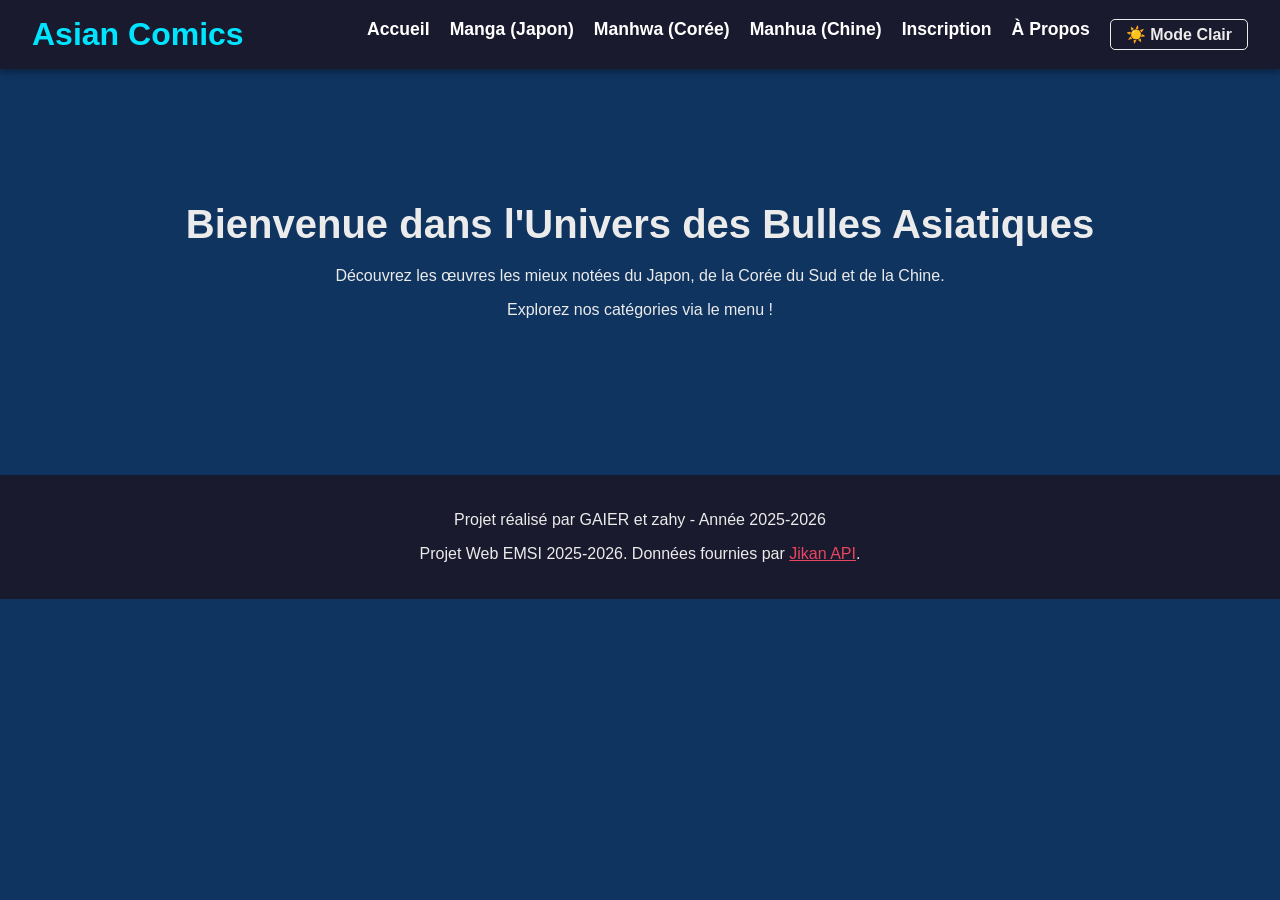
==== index.html @ 557c0ce2 "first commit" ====
<!DOCTYPE html>
<html lang="fr">
<head>
    <meta charset="UTF-8">
    <meta name="viewport" content="width=device-width, initial-scale=1.0">
    <title>Accueil - Asian Comics</title>
    <link rel="stylesheet" href="./style/style.css">
</head>
<body>
    <header>
        <h1>Asian Comics</h1>
        <nav>
            <ul>
                <li><a href="index.html">Accueil</a></li>
                <li><a href="./pages/manga.html">Manga (Japon)</a></li>
                <li><a href="./pages/manhwa.html">Manhwa (Corée)</a></li>
                <li><a href="./pages/manhua.html">Manhua (Chine)</a></li>
                <li><a href="./pages/inscription.html">Inscription</a></li>
                <li><a href="./pages/apropos.html">À Propos</a></li>
                <li><button id="theme-toggle" class="theme-btn">☀️ Mode Clair</button></li>
            </ul>
        </nav>
    </header>

    <main class="hero">
        <h2>Bienvenue dans l'Univers des Bulles Asiatiques</h2>
        <p>Découvrez les œuvres les mieux notées du Japon, de la Corée du Sud et de la Chine.</p>
        <p>Explorez nos catégories via le menu !</p>
    </main>

    <footer>
        <p>Projet réalisé par GAIER et zahy - Année 2025-2026</p>
        <p>Projet Web EMSI 2025-2026. Données fournies par <a href="https://jikan.moe/" target="_blank">Jikan API</a>.</p>
    </footer>
</body>
</html>
---- style/style.css ----
/* Variables Globales et Factorisation */
:root {
    --primary-color: #1a1a2e;
    --secondary-color: #16213e;
    --accent-color: #e94560;
    --text-color: #ebebeb;
    --bg-color: #0f3460;
    --card-bg: #1f4287;
}

body {
    font-family: 'Segoe UI', Tahoma, Geneva, Verdana, sans-serif;
    margin: 0;
    padding: 0;
    background-color: var(--bg-color);
    color: var(--text-color);
}

/* Menu de Navigation */
header {
    background-color: var(--primary-color);
    padding: 1rem 2rem;
    display: flex;
    justify-content: space-between;
    align-items: center;
    box-shadow: 0 4px 6px rgba(0,0,0,0.3);
}

header h1 {
    margin: 0;
    color: var(--accent-color);
}

nav ul {
    list-style: none;
    display: flex;
    gap: 20px;
    margin: 0;
    padding: 0;
}

nav a {
    color: white;
    text-decoration: none;
    font-weight: bold;
    font-size: 1.1rem;
    transition: color 0.3s ease;
}

nav a:hover {
    color: var(--accent-color);
}

/* Accueil - Hero Section */
.hero {
    text-align: center;
    padding: 100px 20px;
}

.hero h2 {
    font-size: 2.5rem;
    margin-bottom: 20px;
}

/* Grille pour les résultats API */
.grid-container {
    display: grid;
    /* Remplacez auto-fit par auto-fill ici : */
    grid-template-columns: repeat(auto-fill, minmax(280px, 1fr)); 
    gap: 25px;
    padding: 40px;
    max-width: 1200px;
    margin: 0 auto;
}

/* Cartes (Manga/Manhwa/Manhua) */
.card {
    background: var(--card-bg);
    border-radius: 10px;
    box-shadow: 0 4px 15px rgba(0,0,0,0.5);
    overflow: hidden;
    transition: transform 0.3s ease;
}

.card:hover {
    transform: translateY(-5px);
}

.card img {
    width: 100%;
    height: 400px;
    object-fit: cover;
    transition: transform 0.4s ease; /* Prépare l'animation fluide */
}

/* Applique le zoom uniquement sur l'image quand on survole toute la carte */
.card:hover img {
    transform: scale(1.08); /* Zoom de 8% */
}

.card-info {
    padding: 15px;
}

.card-info h3 {
    margin: 0 0 10px 0;
    font-size: 1.2rem;
    color: var(--accent-color);
}

.description {
    font-size: 0.9rem;
    height: 80px;
    overflow-y: auto;
    margin-bottom: 10px;
    color: #ccc;
}

/* Footer */
footer {
    text-align: center;
    padding: 20px;
    background-color: var(--primary-color);
    margin-top: 40px;
}

footer a {
    color: var(--accent-color);
}
/* --- Formulaire d'inscription --- */
.form-wrapper {
    display: flex;
    justify-content: center;
    padding: 40px 20px;
}

.form-container {
    background-color: var(--card-bg);
    padding: 30px;
    border-radius: 10px;
    box-shadow: 0 4px 15px rgba(0,0,0,0.5);
    width: 100%;
    max-width: 600px;
}

.form-container h2 {
    color: var(--accent-color);
    text-align: center;
    margin-top: 0;
}

.form-container p {
    text-align: center;
    margin-bottom: 20px;
    color: #ccc;
}

fieldset {
    border: 1px solid var(--secondary-color);
    border-radius: 8px;
    margin-bottom: 20px;
    padding: 15px;
}

legend {
    color: var(--accent-color);
    font-weight: bold;
    padding: 0 10px;
}

.input-group {
    display: flex;
    flex-direction: column;
    margin-bottom: 15px;
}

.input-group label {
    margin-bottom: 5px;
    font-weight: bold;
}

.input-group input, 
.input-group select {
    padding: 10px;
    border: none;
    border-radius: 5px;
    background-color: var(--bg-color);
    color: var(--text-color);
    font-family: inherit;
}

.input-group input:focus, 
.input-group select:focus {
    outline: 2px solid var(--accent-color);
}

.radio-label {
    margin-top: 0 !important;
    text-align: left !important;
    font-weight: bold;
}

.radio-group {
    display: flex;
    gap: 15px;
    margin-bottom: 10px;
}

.checkbox-group {
    margin-bottom: 20px;
    display: flex;
    align-items: center;
    gap: 10px;
}

.submit-btn {
    width: 100%;
    padding: 12px;
    background-color: var(--accent-color);
    color: white;
    border: none;
    border-radius: 5px;
    font-size: 1.1rem;
    font-weight: bold;
    cursor: pointer;
    transition: background-color 0.3s ease;
}

.submit-btn:hover {
    background-color: #d63d56;
}
/* Override text colors to turquoise */
header h1, 
.form-container h2, 
legend {
    color: #00E5FF !important;
}
/* Personnalisation de la couleur des titres individuels d'œuvres */
.card-info h3 {
    /* Code pour "Turquoise Vif" */
    color: #ccf517 !important;
}
/* Style for the Read/Info Button inside the cards */
.read-btn {
    display: block;
    text-align: center;
    background-color: transparent;
    color: #00CED1; /* Turquoise text */
    border: 2px solid #00CED1; /* Turquoise border */
    padding: 8px 15px;
    margin-top: 15px;
    border-radius: 5px;
    text-decoration: none;
    font-weight: bold;
    transition: all 0.3s ease;
}

/* Hover effect: Fills in the button with turquoise when hovered */
.read-btn:hover {
    background-color: #00CED1;
    color: #1a1a2e; /* Dark text on hover */
    box-shadow: 0 0 10px rgba(0, 206, 209, 0.5); /* Soft turquoise glow */
}
/* --- BARRE DE RECHERCHE --- */
.search-container {
    text-align: center;
    margin: 20px 0;
}

#search-bar {
    padding: 12px 20px;
    width: 80%;
    max-width: 500px;
    border-radius: 25px;
    border: 2px solid var(--accent-color);
    background-color: var(--card-bg);
    color: var(--text-color);
    font-size: 1rem;
    outline: none;
    transition: box-shadow 0.3s ease;
}

#search-bar:focus {
    box-shadow: 0 0 10px rgba(0, 206, 209, 0.5); /* Lueur Turquoise */
}

/* --- BOUTON DARK/LIGHT MODE --- */
.theme-btn {
    background: transparent;
    border: 1px solid var(--text-color);
    color: var(--text-color);
    padding: 5px 15px;
    border-radius: 5px;
    cursor: pointer;
    font-weight: bold;
    font-size: 1rem;
    transition: all 0.3s ease;
}

.theme-btn:hover {
    background: var(--text-color);
    color: var(--primary-color);
}

/* --- LIGHT MODE VARIABLES --- */
/* Quand le body a la classe 'light-mode', on remplace les couleurs foncées par des couleurs claires */
body.light-mode {
    --primary-color: #d1d8e0;
    --secondary-color: #a5b1c2;
    --bg-color: #f5f6fa;
    --card-bg: #ffffff;
    --text-color: #2f3640;
}

/* Ajustements spécifiques pour le mode clair pour garder un bon contraste */
body.light-mode header {
    background-color: #ffffff;
    color: #2f3640;
}

body.light-mode nav a {
    color: #2f3640;
}

body.light-mode nav a:hover {
    color: var(--accent-color);
}

body.light-mode .description {
    color: #718093;
}
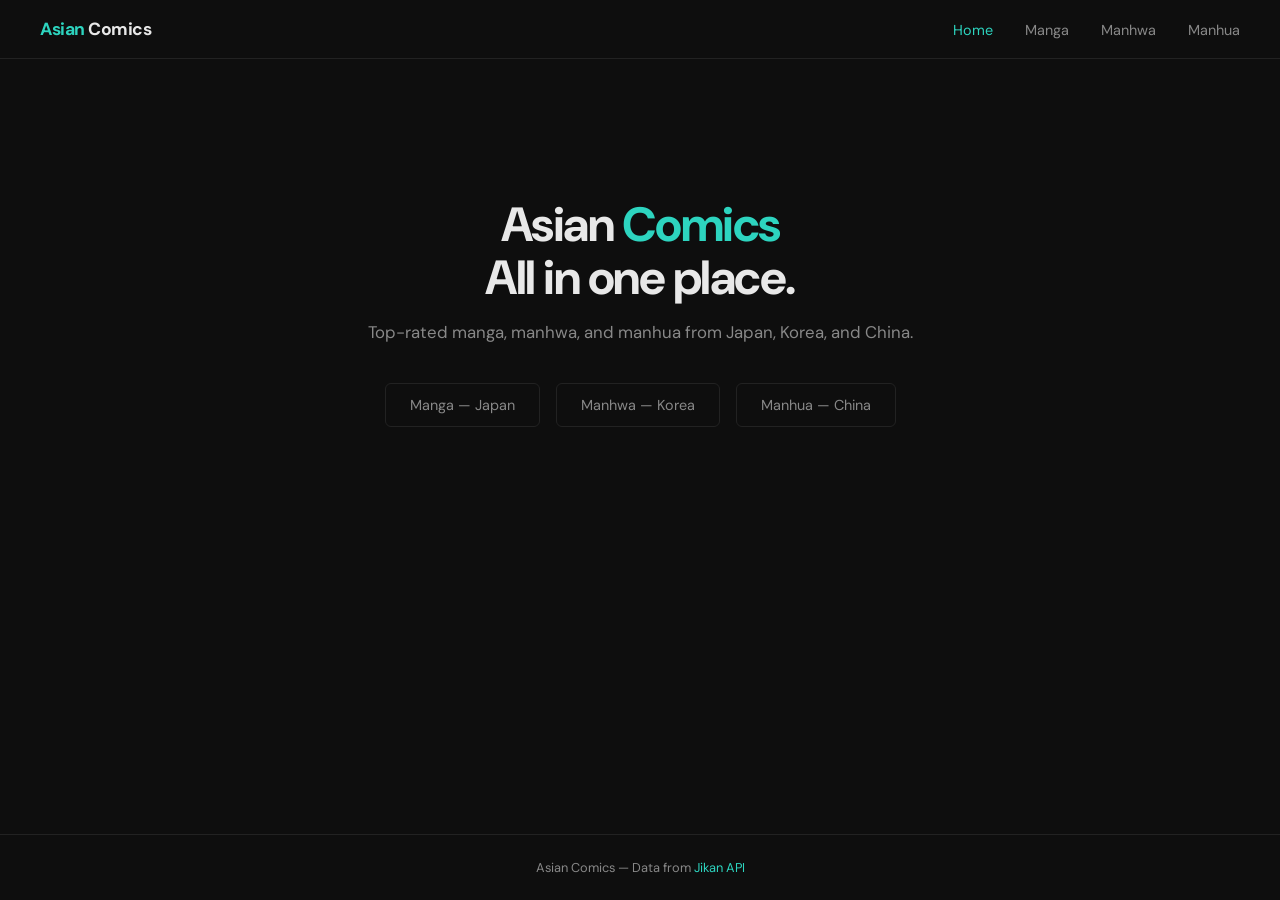
==== commit ba6fa55b: "v1" ====
--- a/index.html
+++ b/index.html
@@ -1,36 +1,38 @@
 <!DOCTYPE html>
-<html lang="fr">
+<html lang="en">
 <head>
-    <meta charset="UTF-8">
-    <meta name="viewport" content="width=device-width, initial-scale=1.0">
-    <title>Accueil - Asian Comics</title>
-    <link rel="stylesheet" href="./style/style.css">
+  <meta charset="UTF-8">
+  <meta name="viewport" content="width=device-width, initial-scale=1.0">
+  <title>Asian Comics</title>
+  <link rel="stylesheet" href="./style/style.css">
 </head>
 <body>
-    <header>
-        <h1>Asian Comics</h1>
-        <nav>
-            <ul>
-                <li><a href="index.html">Accueil</a></li>
-                <li><a href="./pages/manga.html">Manga (Japon)</a></li>
-                <li><a href="./pages/manhwa.html">Manhwa (Corée)</a></li>
-                <li><a href="./pages/manhua.html">Manhua (Chine)</a></li>
-                <li><a href="./pages/inscription.html">Inscription</a></li>
-                <li><a href="./pages/apropos.html">À Propos</a></li>
-                <li><button id="theme-toggle" class="theme-btn">☀️ Mode Clair</button></li>
-            </ul>
-        </nav>
-    </header>
 
-    <main class="hero">
-        <h2>Bienvenue dans l'Univers des Bulles Asiatiques</h2>
-        <p>Découvrez les œuvres les mieux notées du Japon, de la Corée du Sud et de la Chine.</p>
-        <p>Explorez nos catégories via le menu !</p>
-    </main>
+<nav>
+  <div class="logo"><span>Asian</span> Comics</div>
+  <ul class="nav-links">
+    <li><a href="index.html" class="active">Home</a></li>
+    <li><a href="pages/manga.html">Manga</a></li>
+    <li><a href="pages/manhwa.html">Manhwa</a></li>
+    <li><a href="pages/manhua.html">Manhua</a></li>
+  </ul>
+</nav>
 
-    <footer>
-        <p>Projet réalisé par GAIER et zahy - Année 2025-2026</p>
-        <p>Projet Web EMSI 2025-2026. Données fournies par <a href="https://jikan.moe/" target="_blank">Jikan API</a>.</p>
-    </footer>
+<main>
+  <div class="hero">
+    <h1>Asian <span>Comics</span><br>All in one place.</h1>
+    <p>Top-rated manga, manhwa, and manhua from Japan, Korea, and China.</p>
+    <div class="hero-links">
+      <a href="pages/manga.html" class="pill">Manga — Japan</a>
+      <a href="pages/manhwa.html" class="pill">Manhwa — Korea</a>
+      <a href="pages/manhua.html" class="pill">Manhua — China</a>
+    </div>
+  </div>
+</main>
+
+<footer>
+  Asian Comics — Data from <a href="https://jikan.moe/" target="_blank">Jikan API</a>
+</footer>
+
 </body>
-</html>+</html>
--- a/style/style.css
+++ b/style/style.css
@@ -1,331 +1,233 @@
-/* Variables Globales et Factorisation */
+@import url('https://fonts.googleapis.com/css2?family=DM+Sans:wght@400;500;700&display=swap');
+
+* {
+  margin: 0;
+  padding: 0;
+  box-sizing: border-box;
+}
+
 :root {
-    --primary-color: #1a1a2e;
-    --secondary-color: #16213e;
-    --accent-color: #e94560;
-    --text-color: #ebebeb;
-    --bg-color: #0f3460;
-    --card-bg: #1f4287;
+  --bg: #0e0e0e;
+  --surface: #161616;
+  --border: #222;
+  --teal: #2dd4bf;
+  --text: #e8e8e8;
+  --muted: #888;
 }
 
 body {
-    font-family: 'Segoe UI', Tahoma, Geneva, Verdana, sans-serif;
-    margin: 0;
-    padding: 0;
-    background-color: var(--bg-color);
-    color: var(--text-color);
-}
-
-/* Menu de Navigation */
-header {
-    background-color: var(--primary-color);
-    padding: 1rem 2rem;
-    display: flex;
-    justify-content: space-between;
-    align-items: center;
-    box-shadow: 0 4px 6px rgba(0,0,0,0.3);
-}
-
-header h1 {
-    margin: 0;
-    color: var(--accent-color);
-}
-
-nav ul {
-    list-style: none;
-    display: flex;
-    gap: 20px;
-    margin: 0;
-    padding: 0;
-}
-
-nav a {
-    color: white;
-    text-decoration: none;
-    font-weight: bold;
-    font-size: 1.1rem;
-    transition: color 0.3s ease;
-}
-
-nav a:hover {
-    color: var(--accent-color);
-}
-
-/* Accueil - Hero Section */
+  font-family: 'DM Sans', sans-serif;
+  background: var(--bg);
+  color: var(--text);
+  min-height: 100vh;
+  display: flex;
+  flex-direction: column;
+}
+
+a { color: inherit; text-decoration: none; }
+
+nav {
+  display: flex;
+  align-items: center;
+  justify-content: space-between;
+  padding: 18px 40px;
+  border-bottom: 1px solid var(--border);
+}
+
+.logo {
+  font-size: 1.1rem;
+  font-weight: 700;
+  letter-spacing: -0.5px;
+}
+
+.logo span {
+  color: var(--teal);
+}
+
+.nav-links {
+  display: flex;
+  gap: 32px;
+  list-style: none;
+}
+
+.nav-links a {
+  font-size: 0.9rem;
+  color: var(--muted);
+  transition: color 0.2s;
+}
+
+.nav-links a:hover,
+.nav-links a.active {
+  color: var(--teal);
+}
+
+main {
+  flex: 1;
+  max-width: 1100px;
+  margin: 0 auto;
+  padding: 60px 20px;
+  width: 100%;
+}
+
 .hero {
-    text-align: center;
-    padding: 100px 20px;
-}
-
-.hero h2 {
-    font-size: 2.5rem;
-    margin-bottom: 20px;
-}
-
-/* Grille pour les résultats API */
-.grid-container {
-    display: grid;
-    /* Remplacez auto-fit par auto-fill ici : */
-    grid-template-columns: repeat(auto-fill, minmax(280px, 1fr)); 
-    gap: 25px;
-    padding: 40px;
-    max-width: 1200px;
-    margin: 0 auto;
-}
-
-/* Cartes (Manga/Manhwa/Manhua) */
+  text-align: center;
+  padding: 80px 20px;
+}
+
+.hero h1 {
+  font-size: 3rem;
+  font-weight: 700;
+  letter-spacing: -1.5px;
+  line-height: 1.1;
+}
+
+.hero h1 span {
+  color: var(--teal);
+}
+
+.hero p {
+  color: var(--muted);
+  margin: 16px 0 40px;
+  font-size: 1.05rem;
+}
+
+.hero-links {
+  display: flex;
+  gap: 16px;
+  justify-content: center;
+  flex-wrap: wrap;
+}
+
+.pill {
+  padding: 12px 24px;
+  border: 1px solid var(--border);
+  border-radius: 6px;
+  font-size: 0.9rem;
+  color: var(--muted);
+  transition: all 0.2s;
+}
+
+.pill:hover {
+  border-color: var(--teal);
+  color: var(--teal);
+}
+
+.page-title {
+  font-size: 1.6rem;
+  font-weight: 700;
+  margin-bottom: 8px;
+}
+
+.page-title span {
+  color: var(--teal);
+}
+
+.page-sub {
+  color: var(--muted);
+  font-size: 0.9rem;
+  margin-bottom: 32px;
+}
+
+.search-input {
+  width: 100%;
+  max-width: 400px;
+  background: var(--surface);
+  border: 1px solid var(--border);
+  color: var(--text);
+  padding: 10px 16px;
+  border-radius: 6px;
+  font-size: 0.9rem;
+  font-family: inherit;
+  margin-bottom: 40px;
+  display: block;
+  outline: none;
+  transition: border-color 0.2s;
+}
+
+.search-input:focus {
+  border-color: var(--teal);
+}
+
+.grid {
+  display: grid;
+  grid-template-columns: repeat(auto-fill, minmax(180px, 1fr));
+  gap: 20px;
+}
+
 .card {
-    background: var(--card-bg);
-    border-radius: 10px;
-    box-shadow: 0 4px 15px rgba(0,0,0,0.5);
-    overflow: hidden;
-    transition: transform 0.3s ease;
+  background: var(--surface);
+  border: 1px solid var(--border);
+  border-radius: 8px;
+  overflow: hidden;
+  transition: border-color 0.2s;
 }
 
 .card:hover {
-    transform: translateY(-5px);
+  border-color: var(--teal);
 }
 
 .card img {
-    width: 100%;
-    height: 400px;
-    object-fit: cover;
-    transition: transform 0.4s ease; /* Prépare l'animation fluide */
-}
-
-/* Applique le zoom uniquement sur l'image quand on survole toute la carte */
-.card:hover img {
-    transform: scale(1.08); /* Zoom de 8% */
-}
-
-.card-info {
-    padding: 15px;
-}
-
-.card-info h3 {
-    margin: 0 0 10px 0;
-    font-size: 1.2rem;
-    color: var(--accent-color);
-}
-
-.description {
-    font-size: 0.9rem;
-    height: 80px;
-    overflow-y: auto;
-    margin-bottom: 10px;
-    color: #ccc;
-}
-
-/* Footer */
+  width: 100%;
+  aspect-ratio: 2/3;
+  object-fit: cover;
+  display: block;
+}
+
+.card-body {
+  padding: 12px;
+}
+
+.card-title {
+  font-size: 0.85rem;
+  font-weight: 600;
+  margin-bottom: 4px;
+  white-space: nowrap;
+  overflow: hidden;
+  text-overflow: ellipsis;
+}
+
+.card-score {
+  font-size: 0.78rem;
+  color: var(--teal);
+  margin-bottom: 8px;
+}
+
+.card-link {
+  font-size: 0.75rem;
+  color: var(--muted);
+  border: 1px solid var(--border);
+  padding: 4px 10px;
+  border-radius: 4px;
+  display: inline-block;
+  transition: all 0.2s;
+}
+
+.card-link:hover {
+  border-color: var(--teal);
+  color: var(--teal);
+}
+
+.loading,
+.empty {
+  color: var(--muted);
+  font-size: 0.9rem;
+  padding: 40px 0;
+}
+
 footer {
-    text-align: center;
-    padding: 20px;
-    background-color: var(--primary-color);
-    margin-top: 40px;
+  text-align: center;
+  padding: 24px;
+  color: var(--muted);
+  font-size: 0.8rem;
+  border-top: 1px solid var(--border);
 }
 
 footer a {
-    color: var(--accent-color);
-}
-/* --- Formulaire d'inscription --- */
-.form-wrapper {
-    display: flex;
-    justify-content: center;
-    padding: 40px 20px;
-}
-
-.form-container {
-    background-color: var(--card-bg);
-    padding: 30px;
-    border-radius: 10px;
-    box-shadow: 0 4px 15px rgba(0,0,0,0.5);
-    width: 100%;
-    max-width: 600px;
-}
-
-.form-container h2 {
-    color: var(--accent-color);
-    text-align: center;
-    margin-top: 0;
-}
-
-.form-container p {
-    text-align: center;
-    margin-bottom: 20px;
-    color: #ccc;
-}
-
-fieldset {
-    border: 1px solid var(--secondary-color);
-    border-radius: 8px;
-    margin-bottom: 20px;
-    padding: 15px;
-}
-
-legend {
-    color: var(--accent-color);
-    font-weight: bold;
-    padding: 0 10px;
-}
-
-.input-group {
-    display: flex;
-    flex-direction: column;
-    margin-bottom: 15px;
-}
-
-.input-group label {
-    margin-bottom: 5px;
-    font-weight: bold;
-}
-
-.input-group input, 
-.input-group select {
-    padding: 10px;
-    border: none;
-    border-radius: 5px;
-    background-color: var(--bg-color);
-    color: var(--text-color);
-    font-family: inherit;
-}
-
-.input-group input:focus, 
-.input-group select:focus {
-    outline: 2px solid var(--accent-color);
-}
-
-.radio-label {
-    margin-top: 0 !important;
-    text-align: left !important;
-    font-weight: bold;
-}
-
-.radio-group {
-    display: flex;
-    gap: 15px;
-    margin-bottom: 10px;
-}
-
-.checkbox-group {
-    margin-bottom: 20px;
-    display: flex;
-    align-items: center;
-    gap: 10px;
-}
-
-.submit-btn {
-    width: 100%;
-    padding: 12px;
-    background-color: var(--accent-color);
-    color: white;
-    border: none;
-    border-radius: 5px;
-    font-size: 1.1rem;
-    font-weight: bold;
-    cursor: pointer;
-    transition: background-color 0.3s ease;
-}
-
-.submit-btn:hover {
-    background-color: #d63d56;
-}
-/* Override text colors to turquoise */
-header h1, 
-.form-container h2, 
-legend {
-    color: #00E5FF !important;
-}
-/* Personnalisation de la couleur des titres individuels d'œuvres */
-.card-info h3 {
-    /* Code pour "Turquoise Vif" */
-    color: #ccf517 !important;
-}
-/* Style for the Read/Info Button inside the cards */
-.read-btn {
-    display: block;
-    text-align: center;
-    background-color: transparent;
-    color: #00CED1; /* Turquoise text */
-    border: 2px solid #00CED1; /* Turquoise border */
-    padding: 8px 15px;
-    margin-top: 15px;
-    border-radius: 5px;
-    text-decoration: none;
-    font-weight: bold;
-    transition: all 0.3s ease;
-}
-
-/* Hover effect: Fills in the button with turquoise when hovered */
-.read-btn:hover {
-    background-color: #00CED1;
-    color: #1a1a2e; /* Dark text on hover */
-    box-shadow: 0 0 10px rgba(0, 206, 209, 0.5); /* Soft turquoise glow */
-}
-/* --- BARRE DE RECHERCHE --- */
-.search-container {
-    text-align: center;
-    margin: 20px 0;
-}
-
-#search-bar {
-    padding: 12px 20px;
-    width: 80%;
-    max-width: 500px;
-    border-radius: 25px;
-    border: 2px solid var(--accent-color);
-    background-color: var(--card-bg);
-    color: var(--text-color);
-    font-size: 1rem;
-    outline: none;
-    transition: box-shadow 0.3s ease;
-}
-
-#search-bar:focus {
-    box-shadow: 0 0 10px rgba(0, 206, 209, 0.5); /* Lueur Turquoise */
-}
-
-/* --- BOUTON DARK/LIGHT MODE --- */
-.theme-btn {
-    background: transparent;
-    border: 1px solid var(--text-color);
-    color: var(--text-color);
-    padding: 5px 15px;
-    border-radius: 5px;
-    cursor: pointer;
-    font-weight: bold;
-    font-size: 1rem;
-    transition: all 0.3s ease;
-}
-
-.theme-btn:hover {
-    background: var(--text-color);
-    color: var(--primary-color);
-}
-
-/* --- LIGHT MODE VARIABLES --- */
-/* Quand le body a la classe 'light-mode', on remplace les couleurs foncées par des couleurs claires */
-body.light-mode {
-    --primary-color: #d1d8e0;
-    --secondary-color: #a5b1c2;
-    --bg-color: #f5f6fa;
-    --card-bg: #ffffff;
-    --text-color: #2f3640;
-}
-
-/* Ajustements spécifiques pour le mode clair pour garder un bon contraste */
-body.light-mode header {
-    background-color: #ffffff;
-    color: #2f3640;
-}
-
-body.light-mode nav a {
-    color: #2f3640;
-}
-
-body.light-mode nav a:hover {
-    color: var(--accent-color);
-}
-
-body.light-mode .description {
-    color: #718093;
-}+  color: var(--teal);
+}
+
+@media (max-width: 600px) {
+  nav { padding: 16px 20px; }
+  .nav-links { gap: 16px; }
+  .hero h1 { font-size: 2rem; }
+}
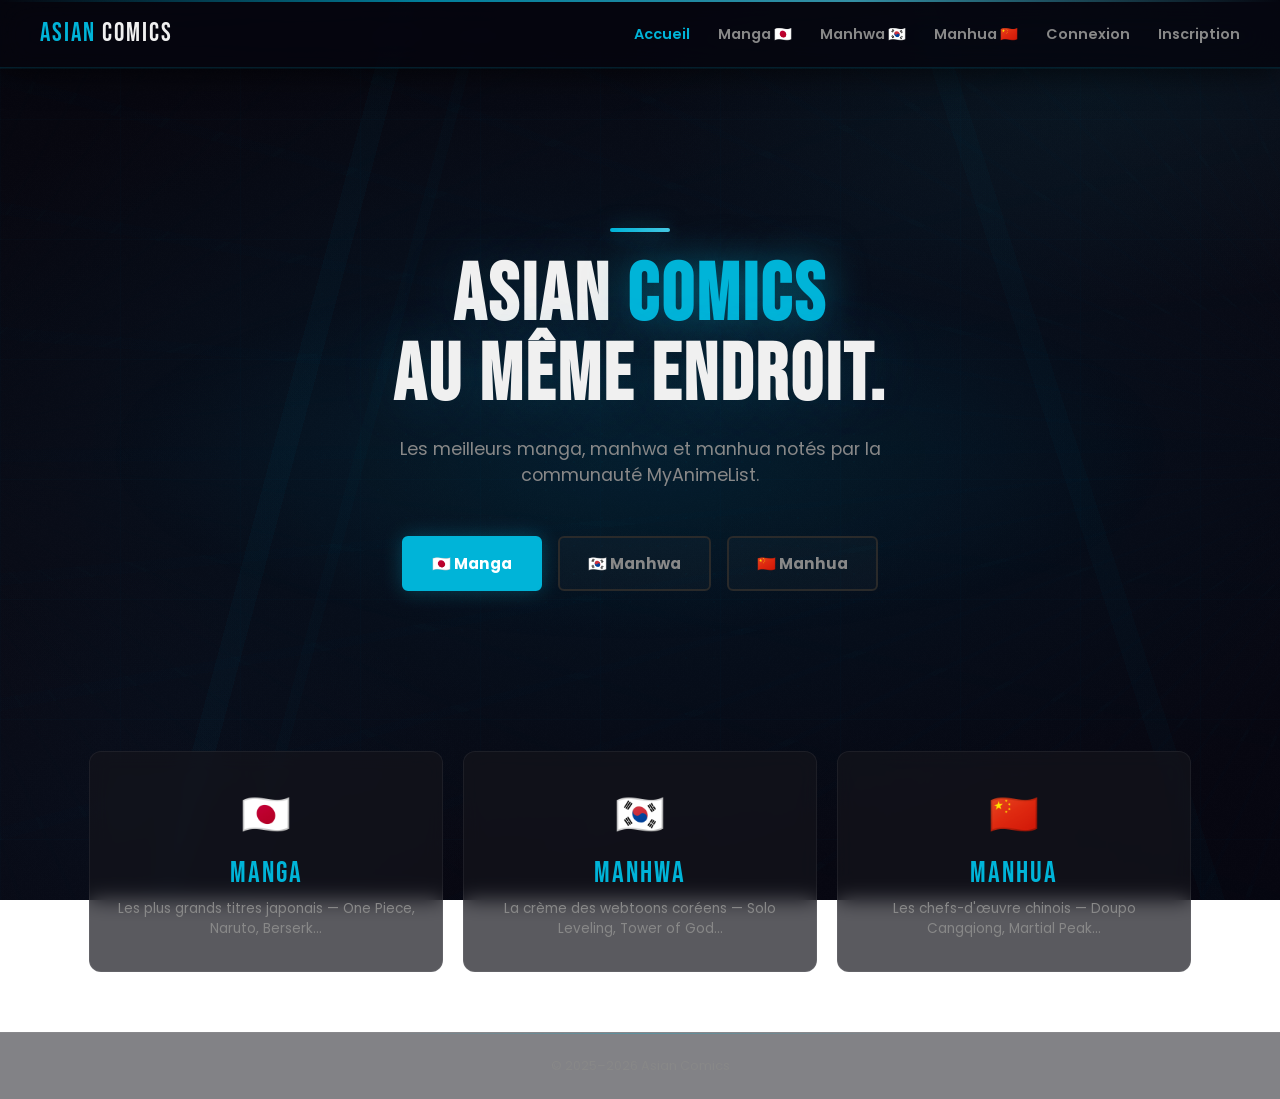
==== commit 74683c26: "update Co-authored-by: Copilot <copilot@github.com>" ====
--- a/index.html
+++ b/index.html
@@ -1,38 +1,67 @@
 <!DOCTYPE html>
-<html lang="en">
+<html lang="fr">
 <head>
   <meta charset="UTF-8">
   <meta name="viewport" content="width=device-width, initial-scale=1.0">
-  <title>Asian Comics</title>
-  <link rel="stylesheet" href="./style/style.css">
+  <title>Asian Comics — Accueil</title>
+  <link rel="stylesheet" href="style/style.css">
 </head>
 <body>
 
+<!-- Manga background layers -->
+<div class="manga-ink"></div>
+<div class="manga-halftone"></div>
+<div class="manga-panels"></div>
+<div class="manga-slash"></div>
+
 <nav>
-  <div class="logo"><span>Asian</span> Comics</div>
-  <ul class="nav-links">
-    <li><a href="index.html" class="active">Home</a></li>
-    <li><a href="pages/manga.html">Manga</a></li>
-    <li><a href="pages/manhwa.html">Manhwa</a></li>
-    <li><a href="pages/manhua.html">Manhua</a></li>
+  <a href="index.html" class="logo"><span>Asian</span> Comics</a>
+  <ul class="nav-liens">
+    <li><a href="index.html" class="actif">Accueil</a></li>
+    <li><a href="pages/manga.html">Manga 🇯🇵</a></li>
+    <li><a href="pages/manhwa.html">Manhwa 🇰🇷</a></li>
+    <li><a href="pages/manhua.html">Manhua 🇨🇳</a></li>
+    <li><a href="pages/connexion.html">Connexion</a></li>
+    <li><a href="pages/inscription.html">Inscription</a></li>
   </ul>
 </nav>
 
 <main>
+
   <div class="hero">
-    <h1>Asian <span>Comics</span><br>All in one place.</h1>
-    <p>Top-rated manga, manhwa, and manhua from Japan, Korea, and China.</p>
-    <div class="hero-links">
-      <a href="pages/manga.html" class="pill">Manga — Japan</a>
-      <a href="pages/manhwa.html" class="pill">Manhwa — Korea</a>
-      <a href="pages/manhua.html" class="pill">Manhua — China</a>
+    <h1>Asian <span>Comics</span><br>au même endroit.</h1>
+    <p>Les meilleurs manga, manhwa et manhua notés par la communauté MyAnimeList.</p>
+    <div class="hero-boutons">
+      <a href="pages/manga.html"  class="btn-rouge">🇯🇵 Manga</a>
+      <a href="pages/manhwa.html" class="btn-contour">🇰🇷 Manhwa</a>
+      <a href="pages/manhua.html" class="btn-contour">🇨🇳 Manhua</a>
     </div>
   </div>
+
+  <div class="categories">
+    <a href="pages/manga.html" class="cat-carte">
+      <div class="cat-emoji">🇯🇵</div>
+      <div class="cat-titre">Manga</div>
+      <div class="cat-desc">Les plus grands titres japonais — One Piece, Naruto, Berserk...</div>
+    </a>
+    <a href="pages/manhwa.html" class="cat-carte">
+      <div class="cat-emoji">🇰🇷</div>
+      <div class="cat-titre">Manhwa</div>
+      <div class="cat-desc">La crème des webtoons coréens — Solo Leveling, Tower of God...</div>
+    </a>
+    <a href="pages/manhua.html" class="cat-carte">
+      <div class="cat-emoji">🇨🇳</div>
+      <div class="cat-titre">Manhua</div>
+      <div class="cat-desc">Les chefs-d'œuvre chinois — Doupo Cangqiong, Martial Peak...</div>
+    </a>
+  </div>
+
 </main>
 
 <footer>
-  Asian Comics — Data from <a href="https://jikan.moe/" target="_blank">Jikan API</a>
+  © 2025–2026 Asian Comics
 </footer>
 
+<script src="./script.js"></script>
 </body>
 </html>
--- a/style/style.css
+++ b/style/style.css
@@ -1,4 +1,4 @@
-@import url('https://fonts.googleapis.com/css2?family=DM+Sans:wght@400;500;700&display=swap');
+@import url('https://fonts.googleapis.com/css2?family=Bebas+Neue&family=Nunito:wght@400;600;700;800&family=Poppins:wght@400;600;700&display=swap');
 
 * {
   margin: 0;
@@ -7,227 +7,974 @@
 }
 
 :root {
-  --bg: #0e0e0e;
-  --surface: #161616;
-  --border: #222;
-  --teal: #2dd4bf;
-  --text: #e8e8e8;
-  --muted: #888;
-}
+  --fond:        #0d0d0d;
+  --surface:     #181818;
+  --bordure:     #2a2a2a;
+  --rouge:       #00b4d8;
+  --rouge-clair: #48cae4;
+  --texte:       #f0f0f0;
+  --discret:     #888;
+  --blanc:       #ffffff;
+}
+
+/* ========================================================
+   MANGA BACKGROUND SYSTEM
+   ======================================================== */
+
+/* Global canvas background: subtle speed-line pattern + ink splatter */
+body::before {
+  content: '';
+  position: fixed;
+  inset: 0;
+  z-index: -2;
+  background-color: #080810;
+  background-image:
+    /* Radial ink burst top-right */
+    radial-gradient(ellipse 60% 40% at 85% 10%, rgba(0, 180, 216, 0.07) 0%, transparent 60%),
+    /* Radial ink burst bottom-left */
+    radial-gradient(ellipse 50% 50% at 10% 90%, rgba(0, 100, 160, 0.06) 0%, transparent 55%),
+    /* Center glow */
+    radial-gradient(ellipse 80% 60% at 50% 50%, rgba(0, 30, 50, 0.5) 0%, transparent 80%),
+    /* Dark base */
+    linear-gradient(160deg, #06060e 0%, #0a0a14 40%, #060610 100%);
+}
+
+/* Speed lines layer — manga action feel */
+body::after {
+  content: '';
+  position: fixed;
+  inset: 0;
+  z-index: -1;
+  pointer-events: none;
+  background-image:
+    repeating-conic-gradient(
+      from 0deg at 110% 50%,
+      transparent 0deg,
+      transparent 4.5deg,
+      rgba(0, 180, 216, 0.018) 4.5deg,
+      rgba(0, 180, 216, 0.018) 5deg
+    ),
+    repeating-conic-gradient(
+      from 180deg at -10% 50%,
+      transparent 0deg,
+      transparent 5.5deg,
+      rgba(0, 180, 216, 0.012) 5.5deg,
+      rgba(0, 180, 216, 0.012) 6deg
+    );
+  opacity: 0.6;
+}
+
+/* Ink texture overlay */
+.manga-ink {
+  position: fixed;
+  inset: 0;
+  z-index: -1;
+  pointer-events: none;
+  background-image:
+    url("data:image/svg+xml,%3Csvg xmlns='http://www.w3.org/2000/svg' width='400' height='400'%3E%3Cfilter id='noise'%3E%3CfeTurbulence type='fractalNoise' baseFrequency='0.75' numOctaves='4' stitchTiles='stitch'/%3E%3CfeColorMatrix type='saturate' values='0'/%3E%3C/filter%3E%3Crect width='400' height='400' filter='url(%23noise)' opacity='0.04'/%3E%3C/svg%3E");
+  background-size: 200px 200px;
+  opacity: 0.35;
+}
+
+/* Halftone dot pattern — classic manga printing texture */
+.manga-halftone {
+  position: fixed;
+  inset: 0;
+  z-index: -1;
+  pointer-events: none;
+  background-image: radial-gradient(circle, rgba(0,180,216,0.06) 1px, transparent 1px);
+  background-size: 28px 28px;
+  opacity: 0.4;
+  mask-image: radial-gradient(ellipse 70% 70% at 50% 50%, black 20%, transparent 80%);
+  -webkit-mask-image: radial-gradient(ellipse 70% 70% at 50% 50%, black 20%, transparent 80%);
+}
+
+/* Panel border lines — manga panel aesthetic on edges */
+.manga-panels {
+  position: fixed;
+  inset: 0;
+  z-index: -1;
+  pointer-events: none;
+  background-image:
+    linear-gradient(90deg, rgba(0,180,216,0.04) 1px, transparent 1px),
+    linear-gradient(0deg, rgba(0,180,216,0.04) 1px, transparent 1px);
+  background-size: 120px 120px;
+  opacity: 0.5;
+}
+
+/* Diagonal slash accent — action panel cut */
+.manga-slash {
+  position: fixed;
+  top: 0;
+  left: 0;
+  width: 100%;
+  height: 100%;
+  z-index: -1;
+  pointer-events: none;
+  overflow: hidden;
+}
+
+.manga-slash::before {
+  content: '';
+  position: absolute;
+  top: -20%;
+  left: -10%;
+  width: 55%;
+  height: 200%;
+  background: linear-gradient(
+    105deg,
+    transparent 0%,
+    transparent 48%,
+    rgba(0, 180, 216, 0.03) 48%,
+    rgba(0, 180, 216, 0.03) 50%,
+    transparent 50%,
+    transparent 55%,
+    rgba(0, 180, 216, 0.02) 55%,
+    rgba(0, 180, 216, 0.02) 56%,
+    transparent 56%
+  );
+  transform: rotate(0deg);
+}
+
+.manga-slash::after {
+  content: '';
+  position: absolute;
+  top: -20%;
+  right: -10%;
+  width: 45%;
+  height: 200%;
+  background: linear-gradient(
+    -108deg,
+    transparent 0%,
+    transparent 46%,
+    rgba(0, 180, 216, 0.025) 46%,
+    rgba(0, 180, 216, 0.025) 48%,
+    transparent 48%
+  );
+}
+
+/* ========================================================
+   BASE
+   ======================================================== */
 
 body {
-  font-family: 'DM Sans', sans-serif;
-  background: var(--bg);
-  color: var(--text);
+  font-family: 'Poppins', 'Nunito', sans-serif;
+  background: transparent;
+  color: var(--texte);
   min-height: 100vh;
   display: flex;
   flex-direction: column;
 }
 
 a { color: inherit; text-decoration: none; }
+
+/* ========================================================
+   NAV — glassmorphism ink panel
+   ======================================================== */
 
 nav {
   display: flex;
   align-items: center;
   justify-content: space-between;
   padding: 18px 40px;
-  border-bottom: 1px solid var(--border);
+  border-bottom: 1px solid rgba(0, 180, 216, 0.15);
+  background: rgba(6, 6, 14, 0.82);
+  backdrop-filter: blur(16px) saturate(1.4);
+  -webkit-backdrop-filter: blur(16px) saturate(1.4);
+  position: sticky;
+  top: 0;
+  z-index: 100;
+  box-shadow: 0 1px 0 rgba(0, 180, 216, 0.08), 0 4px 32px rgba(0,0,0,0.6);
+}
+
+/* Accent strip at top of nav */
+nav::before {
+  content: '';
+  position: absolute;
+  top: 0;
+  left: 0;
+  right: 0;
+  height: 2px;
+  background: linear-gradient(90deg, transparent, var(--rouge), var(--rouge-clair), transparent);
+  opacity: 0.7;
 }
 
 .logo {
-  font-size: 1.1rem;
-  font-weight: 700;
-  letter-spacing: -0.5px;
+  font-family: 'Bebas Neue', sans-serif;
+  font-size: 1.6rem;
+  letter-spacing: 2px;
 }
 
 .logo span {
-  color: var(--teal);
-}
-
-.nav-links {
-  display: flex;
-  gap: 32px;
+  color: var(--rouge);
+}
+
+.nav-liens {
+  display: flex;
+  gap: 28px;
   list-style: none;
 }
 
-.nav-links a {
+.nav-liens a {
   font-size: 0.9rem;
-  color: var(--muted);
+  font-weight: 600;
+  color: var(--discret);
   transition: color 0.2s;
 }
 
-.nav-links a:hover,
-.nav-links a.active {
-  color: var(--teal);
-}
+.nav-liens a:hover,
+.nav-liens a.actif {
+  color: var(--rouge);
+}
+
+/* ========================================================
+   MAIN
+   ======================================================== */
 
 main {
   flex: 1;
-  max-width: 1100px;
+  max-width: 1150px;
   margin: 0 auto;
-  padding: 60px 20px;
+  padding: 60px 24px;
   width: 100%;
-}
+  position: relative;
+}
+
+/* ========================================================
+   HERO — epic manga cover feel
+   ======================================================== */
 
 .hero {
   text-align: center;
-  padding: 80px 20px;
+  padding: 100px 20px 80px;
+  position: relative;
+}
+
+/* Hero aura */
+.hero::after {
+  content: '';
+  position: absolute;
+  inset: 0;
+  background: radial-gradient(ellipse 70% 50% at 50% 60%, rgba(0, 180, 216, 0.07) 0%, transparent 70%);
+  pointer-events: none;
+  z-index: 0;
+}
+
+.hero > * {
+  position: relative;
+  z-index: 1;
+}
+
+.hero::before {
+  content: '';
+  display: block;
+  width: 60px;
+  height: 4px;
+  background: linear-gradient(90deg, var(--rouge), var(--rouge-clair));
+  margin: 0 auto 24px;
+  border-radius: 2px;
+  position: relative;
+  z-index: 1;
+  box-shadow: 0 0 20px rgba(0, 180, 216, 0.5);
 }
 
 .hero h1 {
-  font-size: 3rem;
-  font-weight: 700;
-  letter-spacing: -1.5px;
-  line-height: 1.1;
+  font-family: 'Bebas Neue', sans-serif;
+  font-size: 5rem;
+  letter-spacing: 3px;
+  line-height: 1;
+  margin-bottom: 20px;
+  text-shadow: 0 0 60px rgba(0, 180, 216, 0.2);
 }
 
 .hero h1 span {
-  color: var(--teal);
+  color: var(--rouge);
+  text-shadow: 0 0 40px rgba(0, 180, 216, 0.5);
 }
 
 .hero p {
-  color: var(--muted);
-  margin: 16px 0 40px;
-  font-size: 1.05rem;
-}
-
-.hero-links {
+  color: var(--discret);
+  font-size: 1.1rem;
+  margin-bottom: 48px;
+  max-width: 500px;
+  margin-left: auto;
+  margin-right: auto;
+}
+
+.hero-boutons {
   display: flex;
   gap: 16px;
   justify-content: center;
   flex-wrap: wrap;
 }
 
-.pill {
-  padding: 12px 24px;
-  border: 1px solid var(--border);
+/* ========================================================
+   BUTTONS
+   ======================================================== */
+
+.btn-rouge {
+  padding: 14px 28px;
+  background: var(--rouge);
+  color: var(--blanc);
   border-radius: 6px;
+  font-weight: 700;
+  font-size: 0.95rem;
+  transition: background 0.2s, box-shadow 0.2s;
+  border: 2px solid var(--rouge);
+  box-shadow: 0 0 20px rgba(0, 180, 216, 0.3);
+}
+
+.btn-rouge:hover {
+  background: var(--rouge-clair);
+  border-color: var(--rouge-clair);
+  box-shadow: 0 0 32px rgba(0, 180, 216, 0.55);
+}
+
+.btn-contour {
+  padding: 14px 28px;
+  border: 2px solid var(--bordure);
+  color: var(--discret);
+  border-radius: 6px;
+  font-weight: 700;
+  font-size: 0.95rem;
+  transition: all 0.2s;
+  background: rgba(255,255,255,0.02);
+}
+
+.btn-contour:hover {
+  border-color: var(--rouge);
+  color: var(--rouge);
+  box-shadow: 0 0 20px rgba(0, 180, 216, 0.2);
+}
+
+/* ========================================================
+   CATEGORY CARDS
+   ======================================================== */
+
+.categories {
+  display: grid;
+  grid-template-columns: repeat(3, 1fr);
+  gap: 20px;
+  margin-top: 80px;
+}
+
+.cat-carte {
+  background: rgba(20, 20, 28, 0.7);
+  border: 1px solid rgba(255,255,255,0.06);
+  border-radius: 12px;
+  padding: 32px 24px;
+  text-align: center;
+  transition: border-color 0.2s, transform 0.2s, box-shadow 0.2s;
+  backdrop-filter: blur(10px);
+  position: relative;
+  overflow: hidden;
+}
+
+/* Card ink splash bg */
+.cat-carte::before {
+  content: '';
+  position: absolute;
+  inset: 0;
+  background: radial-gradient(ellipse 80% 60% at 50% 120%, rgba(0,180,216,0.06) 0%, transparent 70%);
+  opacity: 0;
+  transition: opacity 0.3s;
+}
+
+.cat-carte:hover::before {
+  opacity: 1;
+}
+
+.cat-carte:hover {
+  border-color: rgba(0, 180, 216, 0.4);
+  transform: translateY(-4px);
+  box-shadow: 0 8px 40px rgba(0, 0, 0, 0.5), 0 0 20px rgba(0, 180, 216, 0.1);
+}
+
+.cat-emoji {
+  font-size: 2.5rem;
+  margin-bottom: 12px;
+}
+
+.cat-titre {
+  font-family: 'Bebas Neue', sans-serif;
+  font-size: 1.8rem;
+  letter-spacing: 2px;
+  color: var(--rouge);
+  margin-bottom: 8px;
+}
+
+.cat-desc {
+  color: var(--discret);
+  font-size: 0.85rem;
+}
+
+/* ========================================================
+   LISTING PAGES
+   ======================================================== */
+
+.titre-page {
+  font-family: 'Bebas Neue', sans-serif;
+  font-size: 2.8rem;
+  letter-spacing: 2px;
+  margin-bottom: 6px;
+  text-shadow: 0 0 40px rgba(0,180,216,0.15);
+}
+
+.titre-page span {
+  color: var(--rouge);
+}
+
+.sous-titre {
+  color: var(--discret);
   font-size: 0.9rem;
-  color: var(--muted);
-  transition: all 0.2s;
-}
-
-.pill:hover {
-  border-color: var(--teal);
-  color: var(--teal);
-}
-
-.page-title {
-  font-size: 1.6rem;
-  font-weight: 700;
-  margin-bottom: 8px;
-}
-
-.page-title span {
-  color: var(--teal);
-}
-
-.page-sub {
-  color: var(--muted);
+  margin-bottom: 28px;
+}
+
+.barre-recherche {
+  width: 100%;
+  max-width: 420px;
+  background: rgba(20, 20, 28, 0.7);
+  border: 1px solid rgba(0, 180, 216, 0.18);
+  color: var(--texte);
+  padding: 12px 18px;
+  border-radius: 8px;
   font-size: 0.9rem;
-  margin-bottom: 32px;
-}
-
-.search-input {
-  width: 100%;
-  max-width: 400px;
-  background: var(--surface);
-  border: 1px solid var(--border);
-  color: var(--text);
-  padding: 10px 16px;
-  border-radius: 6px;
-  font-size: 0.9rem;
-  font-family: inherit;
-  margin-bottom: 40px;
+  font-family: 'Nunito', sans-serif;
+  margin-bottom: 36px;
   display: block;
   outline: none;
-  transition: border-color 0.2s;
-}
-
-.search-input:focus {
-  border-color: var(--teal);
-}
-
-.grid {
+  transition: border-color 0.2s, box-shadow 0.2s;
+  backdrop-filter: blur(8px);
+}
+
+.barre-recherche:focus {
+  border-color: var(--rouge);
+  box-shadow: 0 0 0 3px rgba(0, 180, 216, 0.1);
+}
+
+/* ========================================================
+   CARDS GRID
+   ======================================================== */
+
+.grille {
   display: grid;
-  grid-template-columns: repeat(auto-fill, minmax(180px, 1fr));
+  grid-template-columns: repeat(auto-fill, minmax(175px, 1fr));
   gap: 20px;
 }
 
-.card {
-  background: var(--surface);
-  border: 1px solid var(--border);
-  border-radius: 8px;
+.carte {
+  background: rgba(18, 18, 24, 0.75);
+  border: 1px solid rgba(255,255,255,0.05);
+  border-radius: 10px;
   overflow: hidden;
-  transition: border-color 0.2s;
-}
-
-.card:hover {
-  border-color: var(--teal);
-}
-
-.card img {
+  transition: border-color 0.2s, transform 0.2s, box-shadow 0.2s;
+  cursor: pointer;
+  backdrop-filter: blur(6px);
+  position: relative;
+}
+
+.carte::after {
+  content: '';
+  position: absolute;
+  bottom: 0;
+  left: 0;
+  right: 0;
+  height: 60%;
+  background: linear-gradient(to top, rgba(0,0,0,0.5) 0%, transparent 100%);
+  pointer-events: none;
+  opacity: 0;
+  transition: opacity 0.2s;
+}
+
+.carte:hover {
+  border-color: rgba(0, 180, 216, 0.45);
+  transform: translateY(-3px);
+  box-shadow: 0 10px 40px rgba(0,0,0,0.5), 0 0 15px rgba(0,180,216,0.1);
+}
+
+.carte:hover::after {
+  opacity: 1;
+}
+
+.carte img {
   width: 100%;
   aspect-ratio: 2/3;
   object-fit: cover;
   display: block;
 }
 
-.card-body {
+.carte-corps {
   padding: 12px;
-}
-
-.card-title {
+  position: relative;
+  z-index: 1;
+}
+
+.carte-titre {
   font-size: 0.85rem;
-  font-weight: 600;
+  font-weight: 700;
   margin-bottom: 4px;
   white-space: nowrap;
   overflow: hidden;
   text-overflow: ellipsis;
 }
 
-.card-score {
+.carte-score {
   font-size: 0.78rem;
-  color: var(--teal);
-  margin-bottom: 8px;
-}
-
-.card-link {
+  color: var(--rouge);
+  font-weight: 700;
+  margin-bottom: 10px;
+}
+
+.carte-lien {
   font-size: 0.75rem;
-  color: var(--muted);
-  border: 1px solid var(--border);
-  padding: 4px 10px;
+  color: var(--discret);
+  border: 1px solid rgba(255,255,255,0.08);
+  padding: 5px 10px;
   border-radius: 4px;
   display: inline-block;
   transition: all 0.2s;
-}
-
-.card-link:hover {
-  border-color: var(--teal);
-  color: var(--teal);
-}
-
-.loading,
-.empty {
-  color: var(--muted);
+  background: rgba(0,0,0,0.3);
+}
+
+.carte:hover .carte-lien {
+  border-color: var(--rouge);
+  color: var(--rouge);
+}
+
+/* ========================================================
+   PAGINATION
+   ======================================================== */
+
+.pagination {
+  display: flex;
+  align-items: center;
+  justify-content: center;
+  gap: 12px;
+  margin-top: 48px;
+}
+
+.page-btn {
+  padding: 10px 20px;
+  background: rgba(20, 20, 28, 0.7);
+  border: 1px solid rgba(255,255,255,0.08);
+  color: var(--texte);
+  border-radius: 6px;
+  font-family: 'Nunito', sans-serif;
   font-size: 0.9rem;
-  padding: 40px 0;
-}
+  font-weight: 600;
+  cursor: pointer;
+  transition: all 0.2s;
+  backdrop-filter: blur(8px);
+}
+
+.page-btn:hover:not(:disabled) {
+  border-color: var(--rouge);
+  color: var(--rouge);
+  box-shadow: 0 0 16px rgba(0,180,216,0.2);
+}
+
+.page-btn:disabled {
+  opacity: 0.35;
+  cursor: not-allowed;
+}
+
+.page-info {
+  color: var(--discret);
+  font-size: 0.9rem;
+}
+
+.chargement,
+.vide {
+  color: var(--discret);
+  font-size: 0.9rem;
+  padding: 60px 0;
+  text-align: center;
+}
+
+/* ========================================================
+   AUTH FORMS
+   ======================================================== */
+
+.fond-form {
+  display: flex;
+  align-items: center;
+  justify-content: center;
+  padding: 60px 24px;
+  flex: 1;
+  position: relative;
+}
+
+/* Form page accent glow */
+.fond-form::before {
+  content: '';
+  position: fixed;
+  top: 50%;
+  left: 50%;
+  transform: translate(-50%, -50%);
+  width: 600px;
+  height: 600px;
+  background: radial-gradient(circle, rgba(0,180,216,0.06) 0%, transparent 70%);
+  pointer-events: none;
+  z-index: 0;
+}
+
+.boite-form {
+  background: rgba(16, 16, 22, 0.88);
+  border: 1px solid rgba(0, 180, 216, 0.18);
+  border-radius: 16px;
+  padding: 40px;
+  width: 100%;
+  max-width: 460px;
+  backdrop-filter: blur(20px);
+  -webkit-backdrop-filter: blur(20px);
+  position: relative;
+  z-index: 1;
+  box-shadow: 0 24px 80px rgba(0,0,0,0.6), 0 0 0 1px rgba(255,255,255,0.03);
+}
+
+/* Top glow line on form box */
+.boite-form::before {
+  content: '';
+  position: absolute;
+  top: 0;
+  left: 20%;
+  right: 20%;
+  height: 1px;
+  background: linear-gradient(90deg, transparent, rgba(0,180,216,0.6), transparent);
+}
+
+.boite-form h2 {
+  font-family: 'Bebas Neue', sans-serif;
+  font-size: 2.2rem;
+  letter-spacing: 2px;
+  margin-bottom: 6px;
+}
+
+.boite-form h2 span {
+  color: var(--rouge);
+}
+
+.boite-form > p {
+  color: var(--discret);
+  font-size: 0.88rem;
+  margin-bottom: 28px;
+}
+
+.groupe-input {
+  margin-bottom: 18px;
+}
+
+.groupe-input label {
+  display: block;
+  font-size: 0.85rem;
+  font-weight: 700;
+  margin-bottom: 6px;
+  color: var(--texte);
+}
+
+.groupe-input input {
+  width: 100%;
+  background: rgba(6, 6, 14, 0.6);
+  border: 1px solid rgba(255,255,255,0.08);
+  color: var(--texte);
+  padding: 12px 14px;
+  border-radius: 8px;
+  font-family: 'Nunito', sans-serif;
+  font-size: 0.9rem;
+  outline: none;
+  transition: border-color 0.2s, box-shadow 0.2s;
+}
+
+.groupe-input input:focus {
+  border-color: var(--rouge);
+  box-shadow: 0 0 0 3px rgba(0,180,216,0.1);
+}
+
+.btn-submit {
+  width: 100%;
+  padding: 14px;
+  background: var(--rouge);
+  color: var(--blanc);
+  border: none;
+  border-radius: 8px;
+  font-family: 'Nunito', sans-serif;
+  font-size: 1rem;
+  font-weight: 800;
+  cursor: pointer;
+  transition: background 0.2s, box-shadow 0.2s;
+  margin-top: 8px;
+  box-shadow: 0 0 24px rgba(0,180,216,0.25);
+}
+
+.btn-submit:hover {
+  background: var(--rouge-clair);
+  box-shadow: 0 0 32px rgba(0,180,216,0.45);
+}
+
+.lien-form {
+  text-align: center;
+  margin-top: 20px;
+  font-size: 0.85rem;
+  color: var(--discret);
+}
+
+.lien-form a {
+  color: var(--rouge);
+  font-weight: 700;
+}
+
+.lien-form a:hover {
+  text-decoration: underline;
+}
+
+.msg-erreur {
+  background: rgba(0, 180, 216, 0.08);
+  border: 1px solid rgba(0, 180, 216, 0.4);
+  color: var(--rouge);
+  padding: 10px 14px;
+  border-radius: 6px;
+  font-size: 0.85rem;
+  margin-bottom: 16px;
+  display: none;
+}
+
+/* ========================================================
+   FOOTER
+   ======================================================== */
 
 footer {
   text-align: center;
   padding: 24px;
-  color: var(--muted);
+  color: var(--discret);
   font-size: 0.8rem;
-  border-top: 1px solid var(--border);
+  border-top: 1px solid rgba(255,255,255,0.05);
+  background: rgba(6, 6, 14, 0.5);
+  backdrop-filter: blur(8px);
+  position: relative;
+}
+
+footer::before {
+  content: '';
+  position: absolute;
+  top: 0;
+  left: 30%;
+  right: 30%;
+  height: 1px;
+  background: linear-gradient(90deg, transparent, rgba(0,180,216,0.3), transparent);
 }
 
 footer a {
-  color: var(--teal);
-}
+  color: var(--rouge);
+}
+
+/* ========================================================
+   MODAL
+   ======================================================== */
+
+.modal-overlay {
+  display: none;
+  position: fixed;
+  inset: 0;
+  background: rgba(0, 0, 0, 0.92);
+  z-index: 200;
+  align-items: center;
+  justify-content: center;
+  padding: 20px;
+  backdrop-filter: blur(6px);
+}
+
+.modal-overlay.actif {
+  display: flex;
+}
+
+.modal-boite {
+  background: rgba(14, 14, 20, 0.96);
+  border: 1px solid rgba(0, 180, 216, 0.2);
+  border-radius: 16px;
+  max-width: 820px;
+  width: 100%;
+  max-height: 90vh;
+  overflow-y: auto;
+  position: relative;
+  animation: modalEntree 0.25s ease;
+  box-shadow: 0 32px 100px rgba(0,0,0,0.8), 0 0 40px rgba(0,180,216,0.08);
+}
+
+/* Top accent on modal */
+.modal-boite::before {
+  content: '';
+  position: absolute;
+  top: 0;
+  left: 15%;
+  right: 15%;
+  height: 1px;
+  background: linear-gradient(90deg, transparent, var(--rouge), transparent);
+  z-index: 1;
+}
+
+@keyframes modalEntree {
+  from { opacity: 0; transform: translateY(20px) scale(0.97); }
+  to   { opacity: 1; transform: translateY(0) scale(1); }
+}
+
+.modal-fermer {
+  position: absolute;
+  top: 16px;
+  right: 16px;
+  background: rgba(42, 42, 42, 0.8);
+  border: 1px solid rgba(255,255,255,0.08);
+  color: var(--texte);
+  width: 36px;
+  height: 36px;
+  border-radius: 50%;
+  cursor: pointer;
+  font-size: 1rem;
+  display: flex;
+  align-items: center;
+  justify-content: center;
+  transition: background 0.2s, box-shadow 0.2s;
+  z-index: 10;
+}
+
+.modal-fermer:hover {
+  background: var(--rouge);
+  color: var(--blanc);
+  box-shadow: 0 0 16px rgba(0,180,216,0.4);
+}
+
+.modal-interieur {
+  padding: 36px;
+}
+
+.modal-haut {
+  display: flex;
+  gap: 28px;
+  margin-bottom: 28px;
+}
+
+.modal-image {
+  width: 190px;
+  min-width: 190px;
+  border-radius: 10px;
+  object-fit: cover;
+  border: 1px solid rgba(0,180,216,0.2);
+  box-shadow: 0 8px 32px rgba(0,0,0,0.5);
+}
+
+.modal-info {
+  flex: 1;
+}
+
+.modal-info h2 {
+  font-family: 'Bebas Neue', sans-serif;
+  font-size: 2.2rem;
+  letter-spacing: 1px;
+  line-height: 1.1;
+  margin-bottom: 4px;
+}
+
+.modal-titre-en {
+  color: var(--discret);
+  font-size: 0.9rem;
+  margin-bottom: 14px;
+}
+
+.modal-score {
+  color: var(--rouge);
+  font-weight: 800;
+  font-size: 1.2rem;
+  margin-bottom: 16px;
+  text-shadow: 0 0 20px rgba(0,180,216,0.4);
+}
+
+.modal-tags {
+  display: flex;
+  flex-wrap: wrap;
+  gap: 8px;
+  margin-bottom: 16px;
+}
+
+.modal-tag {
+  background: rgba(0, 180, 216, 0.07);
+  border: 1px solid rgba(0, 180, 216, 0.2);
+  border-radius: 20px;
+  padding: 4px 12px;
+  font-size: 0.75rem;
+  color: rgba(0, 180, 216, 0.8);
+}
+
+.modal-meta {
+  display: flex;
+  flex-wrap: wrap;
+  gap: 20px;
+  font-size: 0.85rem;
+  color: var(--discret);
+}
+
+.modal-meta-item strong {
+  color: var(--texte);
+  display: block;
+  font-size: 0.75rem;
+  text-transform: uppercase;
+  letter-spacing: 1px;
+  margin-bottom: 2px;
+}
+
+.modal-separateur {
+  border: none;
+  border-top: 1px solid rgba(255,255,255,0.06);
+  margin: 24px 0;
+}
+
+.modal-synopsis h3 {
+  font-family: 'Bebas Neue', sans-serif;
+  font-size: 1.5rem;
+  letter-spacing: 1px;
+  color: var(--rouge);
+  margin-bottom: 12px;
+}
+
+.modal-synopsis p {
+  color: var(--discret);
+  font-size: 0.9rem;
+  line-height: 1.8;
+}
+
+.modal-auteurs {
+  margin-top: 20px;
+  font-size: 0.85rem;
+  color: var(--discret);
+}
+
+.modal-auteurs strong {
+  color: var(--texte);
+}
+
+/* ========================================================
+   RESPONSIVE
+   ======================================================== */
 
 @media (max-width: 600px) {
-  nav { padding: 16px 20px; }
-  .nav-links { gap: 16px; }
-  .hero h1 { font-size: 2rem; }
-}
+  .modal-haut {
+    flex-direction: column;
+    align-items: center;
+  }
+  .modal-image {
+    width: 140px;
+    min-width: 140px;
+  }
+  .modal-interieur {
+    padding: 20px;
+  }
+}
+
+@media (max-width: 768px) {
+  nav { padding: 14px 20px; }
+  .nav-liens { gap: 16px; }
+  .hero h1 { font-size: 3rem; }
+  .categories { grid-template-columns: 1fr; }
+}
+
+@media (max-width: 480px) {
+  nav { flex-direction: column; gap: 12px; }
+}
